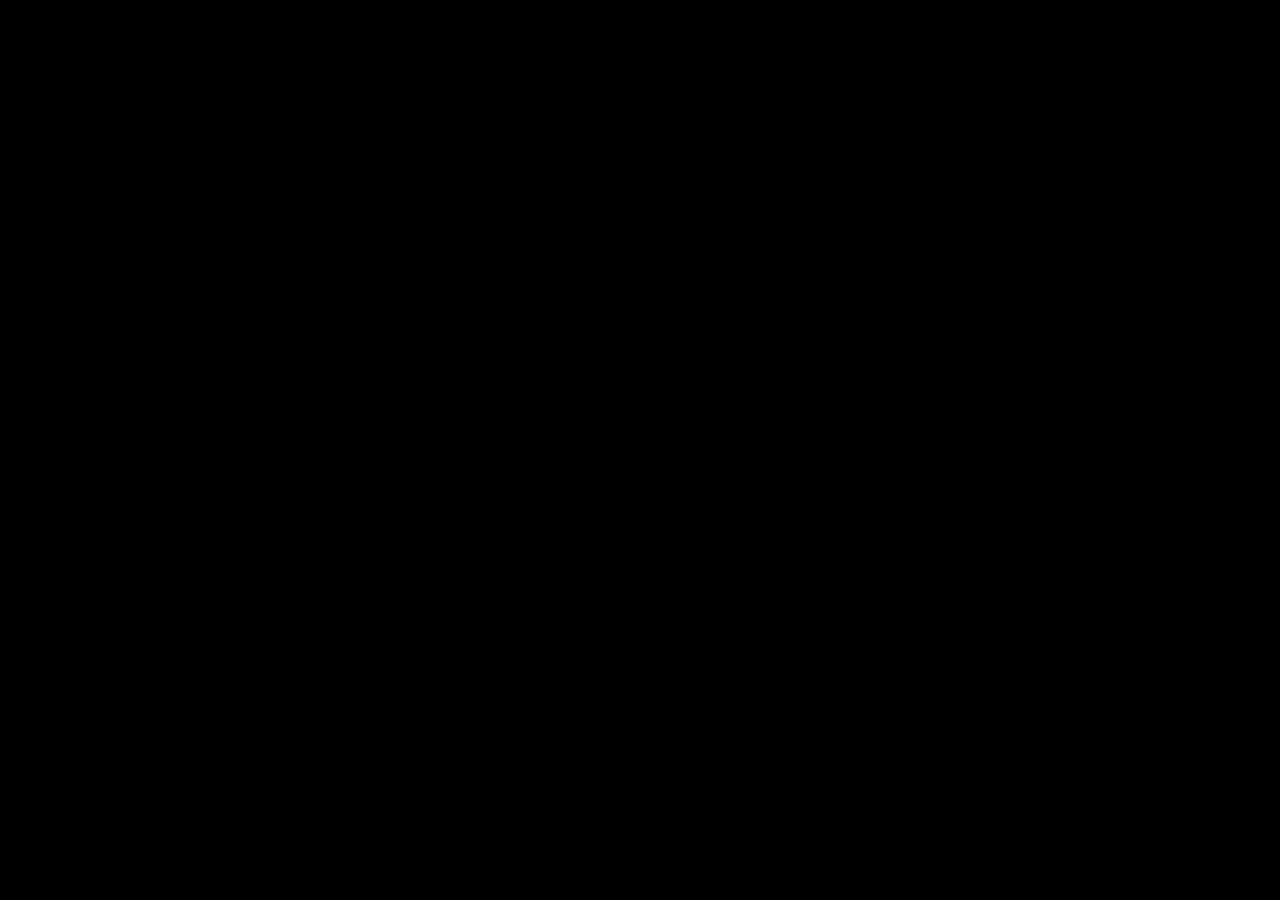
==== home.html @ 662aefd7 "home" ====
<!DOCTYPE html>
<html lang="pt-br">
<head>
    <meta charset="UTF-8">
    <meta name="viewport" content="width=device-width, initial-scale=1.0">
    <title>Home</title>
</head>
<style>
    *{
        margin: 0px;
        padding: 0px;
    }
    body{
        width: 100vw;
        height: 100vh;
        background: black url('imagens/tela-home.jpg');
    }
</style>
<body>
    
</body>
</html>
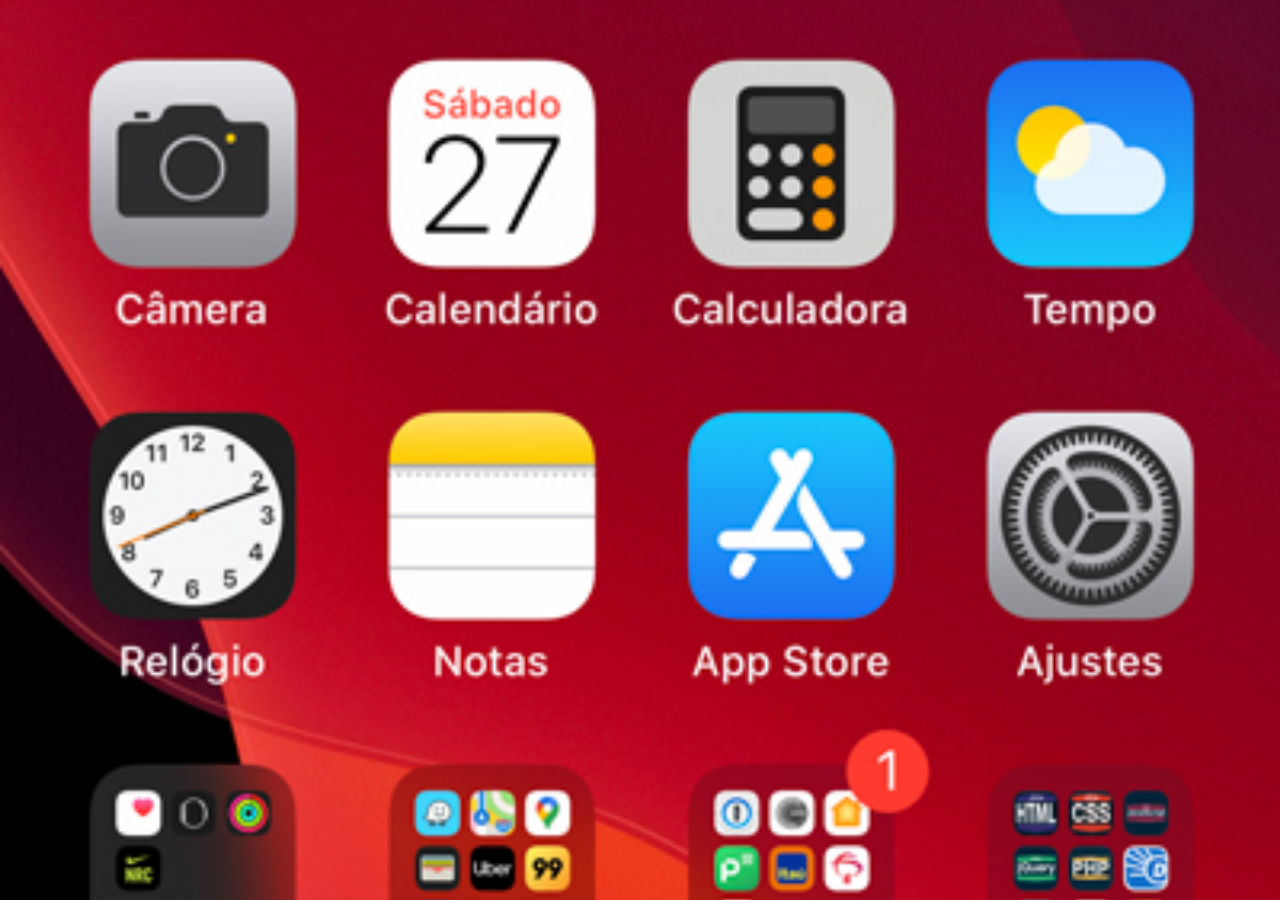
==== commit 753e3c33: "criei a tela home" ====
--- a/home.html
+++ b/home.html
@@ -13,7 +13,8 @@
     body{
         width: 100vw;
         height: 100vh;
-        background: black url('imagens/tela-home.jpg');
+        background: black url('imagens/tela-home.jpg') no-repeat top center;
+        background-size: cover;
     }
 </style>
 <body>
